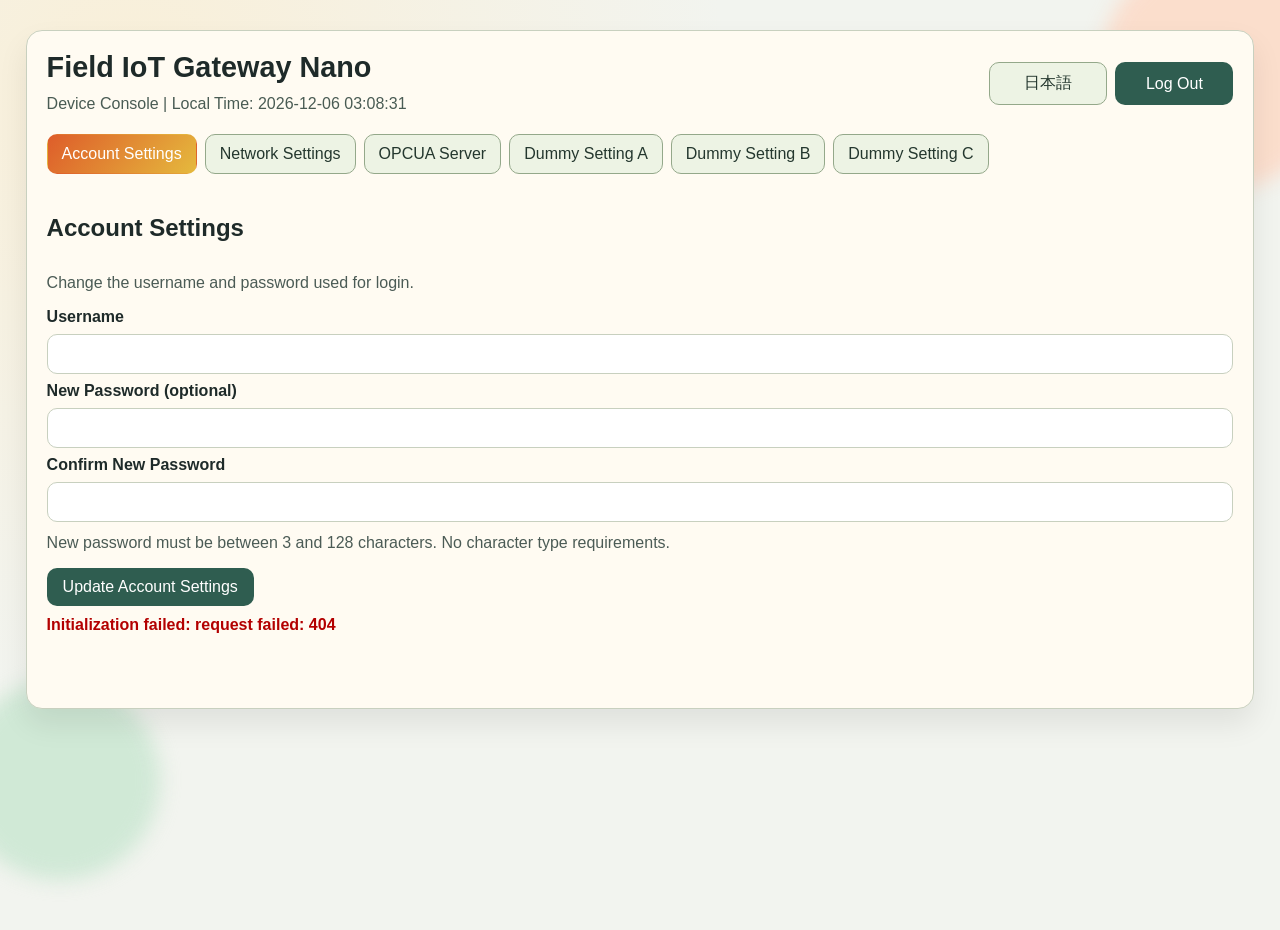
==== templates/index.html @ 02d7e4f4 "Add multi-interface basic settings spec and implementation" ====
<!doctype html>
<html lang="en">
  <head>
    <meta charset="utf-8" />
    <meta name="viewport" content="width=device-width, initial-scale=1" />
    <title>Field IoT Gateway Nano</title>
    <link rel="stylesheet" href="/static/style.css" />
    <script src="/static/i18n.js"></script>
  </head>
  <body>
    <div class="bg-shape bg-1"></div>
    <div class="bg-shape bg-2"></div>

    <main class="container">
      <header class="app-header">
        <div class="header-copy">
          <h1 data-i18n="app.name">Field IoT Gateway Nano</h1>
          <p>
            <span data-i18n="app.subtitle">Device Console</span>
            |
            <span data-i18n="app.local_time">Local Time</span>: <span id="local-time">-</span>
          </p>
        </div>
        <div class="header-actions">
          <button id="language-toggle-btn" type="button" class="action secondary">日本語</button>
          <button id="logout-btn" type="button" class="action" data-i18n="actions.logout">Log Out</button>
        </div>
      </header>

      <nav id="tab-list" class="tabs" role="tablist"></nav>

      <section id="panel-basic" class="panel active" role="tabpanel">
        <form id="basic-form">
          <label data-i18n="basic.hostname">Hostname</label>
          <input id="hostname" name="hostname" type="text" required />

          <label data-i18n="basic.interface">Interface</label>
          <select id="interface" name="interface"></select>

          <label data-i18n="basic.ip_assignment">IP Assignment</label>
          <select id="mode" name="mode">
            <option value="dhcp" data-i18n="basic.mode.dhcp">DHCP</option>
            <option value="static" data-i18n="basic.mode.static">Manual</option>
          </select>

          <div id="static-fields" class="windows-ipv4">
            <h2 class="section-title" data-i18n="basic.ipv4_settings">IPv4 Settings</h2>
            <p class="section-sub" data-i18n="basic.use_ip">Use the following IP address</p>

            <div class="win-row">
              <label data-i18n="basic.ip_address">IP Address</label>
              <div class="ipv4-segment" data-group="ipv4">
                <input id="ipv4_1" type="number" min="0" max="255" inputmode="numeric" />
                <span>.</span>
                <input id="ipv4_2" type="number" min="0" max="255" inputmode="numeric" />
                <span>.</span>
                <input id="ipv4_3" type="number" min="0" max="255" inputmode="numeric" />
                <span>.</span>
                <input id="ipv4_4" type="number" min="0" max="255" inputmode="numeric" />
              </div>
            </div>

            <div class="win-row">
              <label data-i18n="basic.subnet_mask">Subnet Mask</label>
              <div class="ipv4-segment" data-group="subnet_mask">
                <input id="subnet_mask_1" type="number" min="0" max="255" inputmode="numeric" />
                <span>.</span>
                <input id="subnet_mask_2" type="number" min="0" max="255" inputmode="numeric" />
                <span>.</span>
                <input id="subnet_mask_3" type="number" min="0" max="255" inputmode="numeric" />
                <span>.</span>
                <input id="subnet_mask_4" type="number" min="0" max="255" inputmode="numeric" />
              </div>
            </div>

            <div class="win-row">
              <label data-i18n="basic.default_gateway">Default Gateway</label>
              <div class="ipv4-segment" data-group="gateway4">
                <input id="gateway4_1" type="number" min="0" max="255" inputmode="numeric" />
                <span>.</span>
                <input id="gateway4_2" type="number" min="0" max="255" inputmode="numeric" />
                <span>.</span>
                <input id="gateway4_3" type="number" min="0" max="255" inputmode="numeric" />
                <span>.</span>
                <input id="gateway4_4" type="number" min="0" max="255" inputmode="numeric" />
              </div>
            </div>

            <p class="section-sub" data-i18n="basic.use_dns">Use the following DNS server addresses</p>

            <div class="win-row">
              <label data-i18n="basic.preferred_dns">Preferred DNS</label>
              <div class="ipv4-segment" data-group="dns1">
                <input id="dns1_1" type="number" min="0" max="255" inputmode="numeric" />
                <span>.</span>
                <input id="dns1_2" type="number" min="0" max="255" inputmode="numeric" />
                <span>.</span>
                <input id="dns1_3" type="number" min="0" max="255" inputmode="numeric" />
                <span>.</span>
                <input id="dns1_4" type="number" min="0" max="255" inputmode="numeric" />
              </div>
            </div>

            <div class="win-row">
              <label data-i18n="basic.alternate_dns">Alternate DNS</label>
              <div class="ipv4-segment" data-group="dns2">
                <input id="dns2_1" type="number" min="0" max="255" inputmode="numeric" />
                <span>.</span>
                <input id="dns2_2" type="number" min="0" max="255" inputmode="numeric" />
                <span>.</span>
                <input id="dns2_3" type="number" min="0" max="255" inputmode="numeric" />
                <span>.</span>
                <input id="dns2_4" type="number" min="0" max="255" inputmode="numeric" />
              </div>
            </div>
          </div>

          <label data-i18n="basic.sntp">SNTP Servers (space-separated)</label>
          <input id="sntp" name="sntp" type="text" placeholder="ntp.nict.jp time.google.com" />

          <div class="action-row">
            <button id="basic-save-btn" type="button" class="action" data-i18n="basic.save">Save</button>
          </div>

          <p id="message-basic" class="tab-message"></p>
        </form>
      </section>

      <section id="panel-opcua" class="panel" role="tabpanel">
        <div class="upload-card">
          <h2 data-i18n="opcua.heading">OPCUA Server</h2>

          <div class="opcua-status-grid">
            <div class="opcua-status-item">
              <span class="opcua-status-label" data-i18n="opcua.service_state">Service State</span>
              <strong id="opcua-service-state">-</strong>
            </div>
          </div>

          <div class="action-row">
            <button id="opcua-reload-btn" type="button" class="action" data-i18n="actions.reload_status">Reload Status</button>
            <button id="opcua-start-btn" type="button" class="action" data-i18n="actions.start_server">Start Server</button>
            <button id="opcua-stop-btn" type="button" class="action danger" data-i18n="actions.stop_server">Stop Server</button>
          </div>
        </div>

        <div class="upload-card">
          <form id="opcua-config-form">
            <label data-i18n="opcua.product_name">Product Name</label>
            <input id="opcua-product-name" type="text" maxlength="64" required />
            <p class="custom-help" data-i18n="opcua.product_name_help">Maximum 64 characters, ASCII only (full-width characters are not allowed).</p>

            <label data-i18n="opcua.software_version">Software Version</label>
            <input id="opcua-software-version" type="text" maxlength="64" required />

            <label data-i18n="opcua.port">OPCUA Server Port</label>
            <input id="opcua-port-number" type="number" min="1024" max="65535" inputmode="numeric" required />
            <p class="custom-help" data-i18n="opcua.port_help">Valid range: 1024 to 65535</p>

            <label data-i18n="opcua.max_sessions">Max Sessions</label>
            <input id="opcua-max-sessions" type="number" min="1" max="16" inputmode="numeric" required />
            <p class="custom-help" data-i18n="opcua.max_sessions_help">Valid range: 1 to 16</p>

            <label class="checkbox-row">
              <input id="opcua-allow-anonymous" type="checkbox" />
              <span data-i18n="opcua.anonymous">Anonymous Connection</span>
            </label>

            <h3 data-i18n="opcua.user_auth">User Authentication</h3>
            <p class="custom-help" data-i18n="opcua.user_auth_help">Define 1 to 5 username/password entries.</p>
            <div id="opcua-user-list" class="opcua-user-list"></div>

            <div class="action-row">
              <button id="opcua-user-add-btn" type="button" class="action" data-i18n="actions.add_user">Add User</button>
              <button id="opcua-config-save-btn" type="button" class="action" data-i18n="actions.save_opcua_settings">Save OPCUA Settings</button>
            </div>
          </form>
        </div>

        <div class="upload-card">
          <form id="opcua-format-form" enctype="multipart/form-data">
            <label data-i18n="opcua.address_space_label">Upload Address Space Definition File</label>
            <input id="opcua_format_file" name="file" type="file" accept=".csv" required />
            <p class="custom-help" data-i18n="opcua.address_space_help">Upload a new format.csv to replace the current file used by OPCUA Server.</p>
            <div class="action-row">
              <button id="opcua-format-upload-btn" type="button" class="action" data-i18n="actions.upload">Upload</button>
              <button id="opcua-format-download-btn" type="button" class="action" disabled data-i18n="actions.download_current">Download Current</button>
            </div>
          </form>

          <p id="opcua-format-status" class="custom-help" data-i18n="opcua.address_space_missing">format.csv not found</p>
        </div>

        <div class="upload-card">
          <form id="opcua-cert-form" enctype="multipart/form-data">
            <label data-i18n="opcua.client_allowlist">Upload Client Allowlist (Client Certificates)</label>
            <input id="opcua_cert_file" name="file" type="file" accept=".der" required />
            <p class="custom-help" data-i18n="opcua.client_allowlist_help">Only .der files can be uploaded. Up to 5 files can be stored.</p>
            <div class="action-row">
              <button id="opcua-cert-upload-btn" type="button" class="action" data-i18n="actions.upload_certificate">Upload Certificate</button>
              <button id="opcua-cert-reload-btn" type="button" class="action" data-i18n="actions.reload_list">Reload List</button>
            </div>
          </form>

          <h3 data-i18n="opcua.installed_client_certs">Installed Client Certificates</h3>
          <ul id="opcua-cert-list"></ul>
        </div>

        <p id="message-opcua" class="tab-message"></p>
      </section>

      <section id="panel-auth-username" class="panel" role="tabpanel">
        <form id="auth-username-form">
          <h2 data-i18n="auth.heading">Account Settings</h2>
          <p class="custom-help" data-i18n="auth.help">Change the username and password used for login.</p>

          <label data-i18n="auth.username">Username</label>
          <input id="auth_username" type="text" required />

          <label data-i18n="auth.new_password">New Password (optional)</label>
          <input id="auth_account_new_password" type="password" maxlength="128" />

          <label data-i18n="auth.confirm_password">Confirm New Password</label>
          <input id="auth_account_new_password_confirm" type="password" maxlength="128" />

          <p class="custom-help" data-i18n="auth.password_help">New password must be between 3 and 128 characters. No character type requirements.</p>

          <button id="auth-username-save-btn" type="button" class="action" data-i18n="actions.update_account">Update Account Settings</button>

          <p id="message-auth-username" class="tab-message"></p>
        </form>
      </section>

      <div id="custom-panels"></div>

      <p id="message" class="message"></p>
    </main>

    <div id="reconnect-overlay" class="reconnect-overlay hidden">
      <div class="reconnect-card">
        <h2 data-i18n="reconnect.heading">Network settings applied</h2>
        <p data-i18n="reconnect.message.line1">Your connection may be temporarily interrupted due to IP configuration changes.</p>
        <p data-i18n="reconnect.message.line2">After reconnecting, reopen the settings page before continuing.</p>
        <button id="reconnect-ack" type="button" class="action" data-i18n="actions.understood">Understood</button>
      </div>
    </div>

    <script src="/static/app.js"></script>
  </body>
</html>
---- static/style.css ----
:root {
  --bg: #f2f4ef;
  --card: #fffaf0;
  --ink: #1e2a29;
  --accent: #de5d2a;
  --accent-2: #e5b93d;
  --line: #c8d0bf;
}

* {
  box-sizing: border-box;
}

body {
  margin: 0;
  font-family: "Noto Sans JP", "Hiragino Sans", sans-serif;
  color: var(--ink);
  background: radial-gradient(circle at 10% 10%, #f9efd8, var(--bg) 42%),
    radial-gradient(circle at 100% 100%, #d8e8da, transparent 35%),
    var(--bg);
  min-height: 100vh;
}

body.logout-page {
  display: grid;
  place-items: center;
}

.upload-card {
  margin-bottom: 18px;
  padding: 14px;
  border: 1px solid var(--line);
  border-radius: 12px;
  background: #fafcf7;
}

#address-space-file-status {
  margin-bottom: 0;
}

.bg-shape {
  position: fixed;
  border-radius: 999px;
  filter: blur(10px);
  z-index: 0;
  opacity: 0.7;
}

.bg-1 {
  width: 240px;
  height: 240px;
  background: #ffd4be;
  top: -50px;
  right: -60px;
}

.bg-2 {
  width: 200px;
  height: 200px;
  background: #c2e4cc;
  bottom: 20px;
  left: -40px;
}

.container {
  width: min(1280px, 96vw);
  margin: 30px auto;
  padding: 20px;
  background: color-mix(in srgb, var(--card) 90%, white 10%);
  border: 1px solid var(--line);
  border-radius: 16px;
  position: relative;
  z-index: 1;
  box-shadow: 0 15px 30px rgb(0 0 0 / 8%);
  animation: reveal 450ms ease;
}

.logout-shell {
  width: min(560px, 92vw);
  position: relative;
  z-index: 1;
  animation: reveal 450ms ease;
}

.logout-card {
  display: grid;
  gap: 12px;
  padding: 26px;
  border: 1px solid var(--line);
  border-radius: 16px;
  background: color-mix(in srgb, var(--card) 93%, white 7%);
  box-shadow: 0 15px 30px rgb(0 0 0 / 8%);
  text-align: center;
}

.logout-eyebrow {
  margin: 0;
  font-size: 0.82rem;
  letter-spacing: 0.08em;
  text-transform: uppercase;
  color: #596960;
  font-weight: 700;
}

.logout-card h1 {
  margin: 2px 0 0;
  font-size: clamp(1.35rem, 3.2vw, 1.9rem);
}

.logout-message {
  margin: 0;
  color: #4b5b55;
  line-height: 1.6;
}

.logout-login-btn {
  justify-self: center;
  min-width: 138px;
  font-weight: 700;
}

.app-header h1 {
  margin: 0;
  font-size: clamp(1.2rem, 2.5vw, 1.8rem);
}

.app-header p {
  margin: 8px 0 0;
  color: #495b53;
  line-height: 1.5;
}

.app-header {
  display: grid;
  grid-template-columns: 1fr auto;
  gap: 12px 16px;
  align-items: start;
}

.header-copy {
  min-width: 0;
}

.header-actions {
  display: flex;
  flex-wrap: wrap;
  gap: 8px;
  justify-self: end;
  align-self: center;
}

#logout-btn,
#language-toggle-btn {
  min-width: 118px;
}

.action.secondary {
  background: #edf3e4;
  color: #24372e;
  border: 1px solid #94a88a;
}

.tabs {
  margin-top: 18px;
  display: flex;
  gap: 8px;
  flex-wrap: nowrap;
  overflow-x: auto;
  padding-bottom: 4px;
}

.tab {
  border: 1px solid #94a88a;
  background: #edf3e4;
  color: #24372e;
  font-weight: 700;
  padding: 10px 14px;
  border-radius: 10px;
  cursor: pointer;
  flex: 0 0 auto;
  white-space: nowrap;
}

.tab.active {
  background: linear-gradient(130deg, var(--accent), var(--accent-2));
  color: #fff;
  border-color: transparent;
}

.tab:hover {
  filter: brightness(0.98);
}

.panel {
  display: none;
  margin-top: 16px;
  animation: reveal 320ms ease;
}

.panel.active {
  display: block;
}

form {
  display: grid;
  gap: 8px;
  margin-bottom: 18px;
}

label {
  font-weight: 600;
}

input,
select,
.action,
.tab {
  font: inherit;
}

input,
select {
  padding: 10px;
  border: 1px solid var(--line);
  border-radius: 10px;
  background: #fff;
}

.action {
  width: fit-content;
  padding: 10px 16px;
  border-radius: 10px;
  border: 0;
  background: #2f5d50;
  color: #fff;
  cursor: pointer;
}

.action:hover {
  opacity: 0.9;
}

.action:disabled {
  opacity: 0.45;
  cursor: not-allowed;
}

.action.danger {
  background: #a23d2b;
}

.action-row {
  display: flex;
  gap: 8px;
  flex-wrap: wrap;
}

.custom-help {
  margin: 4px 0 8px;
  color: #4b5b55;
}

.checkbox-row {
  display: inline-flex;
  align-items: center;
  gap: 8px;
  font-weight: 600;
}

.checkbox-row input[type="checkbox"] {
  width: 18px;
  height: 18px;
}

.opcua-status-grid {
  display: grid;
  grid-template-columns: repeat(2, minmax(220px, 1fr));
  gap: 10px;
  margin: 10px 0 14px;
}

.opcua-status-item {
  display: grid;
  gap: 4px;
  padding: 12px;
  border: 1px solid var(--line);
  border-radius: 10px;
  background: #fffdf7;
}

.opcua-status-label {
  font-size: 0.84rem;
  text-transform: uppercase;
  letter-spacing: 0.06em;
  color: #5b6a62;
}

.custom-json {
  min-height: 170px;
  padding: 10px;
  border: 1px solid var(--line);
  border-radius: 10px;
  font-family: "Noto Sans Mono", monospace;
  resize: vertical;
}

#auth-form {
  border: 1px solid var(--line);
  border-radius: 12px;
  padding: 12px;
  background: #fafcf7;
}

.reconnect-overlay {
  position: fixed;
  inset: 0;
  background: rgb(17 22 20 / 58%);
  display: grid;
  place-items: center;
  z-index: 20;
}

.reconnect-overlay.hidden {
  display: none;
}

.reconnect-card {
  width: min(520px, 92vw);
  background: #fffdf6;
  border: 1px solid #d6ddcc;
  border-radius: 14px;
  padding: 18px;
  box-shadow: 0 18px 34px rgb(0 0 0 / 18%);
  display: grid;
  gap: 8px;
}

.reconnect-card h2 {
  margin: 0;
}

.reconnect-card p {
  margin: 0;
  color: #55655c;
}

body.ui-locked .container {
  filter: grayscale(0.15);
}

.windows-ipv4 {
  border: 1px solid #b9c8ae;
  border-radius: 12px;
  background: #f6f8f2;
  padding: 12px;
  margin: 8px 0;
}

.section-title {
  margin: 0;
  font-size: 1rem;
}

.section-sub {
  margin: 4px 0 2px;
  color: #5a675d;
  font-size: 0.93rem;
}

.win-row {
  display: grid;
  grid-template-columns: 210px 1fr;
  gap: 10px;
  align-items: center;
  margin-bottom: 8px;
}

.win-row label {
  font-weight: 600;
}

.ipv4-segment {
  display: flex;
  align-items: center;
  gap: 6px;
  flex-wrap: wrap;
}

.ipv4-segment input {
  width: 74px;
  text-align: center;
  padding: 8px 6px;
}

.ipv4-segment span {
  color: #45574e;
  font-weight: 700;
}

#file-list {
  padding-left: 0;
  list-style: none;
  display: grid;
  gap: 8px;
}

.file-item {
  display: flex;
  align-items: center;
  justify-content: space-between;
  gap: 12px;
  padding: 10px 12px;
  border: 1px solid var(--line);
  border-radius: 10px;
  background: #fffdf7;
}

.file-meta {
  color: #46564f;
  word-break: break-word;
}

.file-item .action {
  flex-shrink: 0;
}

.message {
  min-height: 1.2em;
  color: #93450f;
  font-weight: 600;
}

.tab-message {
  min-height: 1.2em;
  margin: 2px 0 0;
  font-weight: 600;
}

@keyframes reveal {
  from {
    opacity: 0;
    transform: translateY(8px);
  }
  to {
    opacity: 1;
    transform: translateY(0);
  }
}

@media (max-width: 640px) {
  .container {
    margin: 14px auto;
    padding: 14px;
  }

  .logout-shell {
    width: min(560px, 94vw);
  }

  .logout-card {
    padding: 18px 16px;
    border-radius: 14px;
  }

  .tabs {
    flex-wrap: wrap;
    overflow-x: visible;
    padding-bottom: 0;
  }

  .app-header {
    grid-template-columns: 1fr;
  }

  .header-actions {
    justify-self: start;
  }

  .win-row {
    grid-template-columns: 1fr;
  }

  .opcua-status-grid {
    grid-template-columns: 1fr;
  }

  .file-item {
    flex-direction: column;
    align-items: stretch;
  }
}
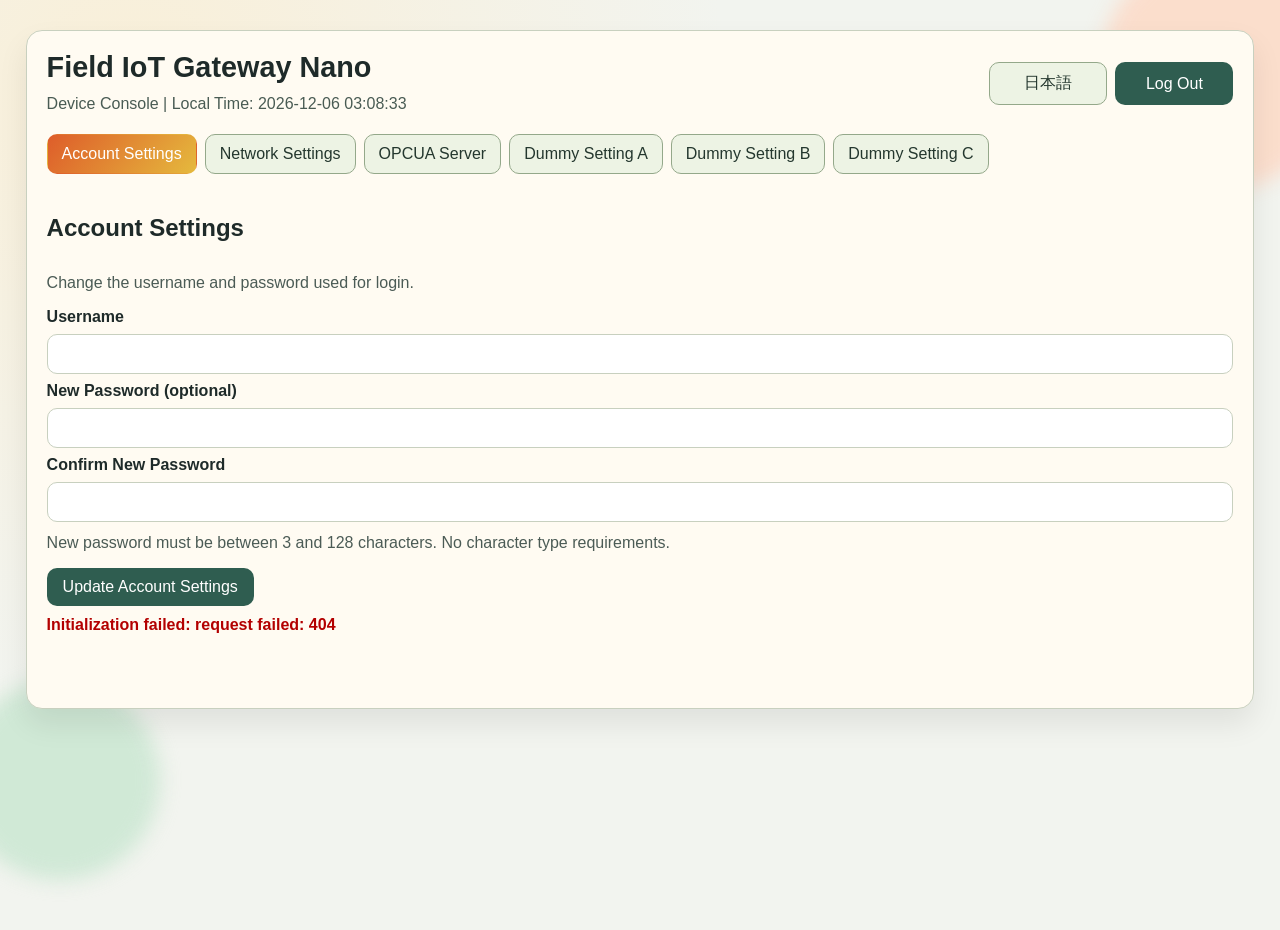
==== commit a099860c: "Add address space grid editor with NameSpace management - Add OPCUA format grid editor UI (grid tabl" ====
--- a/templates/index.html
+++ b/templates/index.html
@@ -178,6 +178,21 @@
         </div>
 
         <div class="upload-card">
+          <form id="opcua-cert-form" enctype="multipart/form-data">
+            <label data-i18n="opcua.client_allowlist">Upload Client Allowlist (Client Certificates)</label>
+            <input id="opcua_cert_file" name="file" type="file" accept=".der" required />
+            <p class="custom-help" data-i18n="opcua.client_allowlist_help">Only .der files can be uploaded. Up to 5 files can be stored.</p>
+            <div class="action-row">
+              <button id="opcua-cert-upload-btn" type="button" class="action" data-i18n="actions.upload_certificate">Upload Certificate</button>
+              <button id="opcua-cert-reload-btn" type="button" class="action" data-i18n="actions.reload_list">Reload List</button>
+            </div>
+          </form>
+
+          <h3 data-i18n="opcua.installed_client_certs">Installed Client Certificates</h3>
+          <ul id="opcua-cert-list"></ul>
+        </div>
+
+        <div class="upload-card">
           <form id="opcua-format-form" enctype="multipart/form-data">
             <label data-i18n="opcua.address_space_label">Upload Address Space Definition File</label>
             <input id="opcua_format_file" name="file" type="file" accept=".csv" required />
@@ -185,25 +200,53 @@
             <div class="action-row">
               <button id="opcua-format-upload-btn" type="button" class="action" data-i18n="actions.upload">Upload</button>
               <button id="opcua-format-download-btn" type="button" class="action" disabled data-i18n="actions.download_current">Download Current</button>
+              <button id="opcua-grid-toggle-btn" type="button" class="action" style="display:none" data-i18n="opcua.grid.edit_open">Edit Address Space</button>
             </div>
           </form>
 
           <p id="opcua-format-status" class="custom-help" data-i18n="opcua.address_space_missing">format.csv not found</p>
         </div>
 
-        <div class="upload-card">
-          <form id="opcua-cert-form" enctype="multipart/form-data">
-            <label data-i18n="opcua.client_allowlist">Upload Client Allowlist (Client Certificates)</label>
-            <input id="opcua_cert_file" name="file" type="file" accept=".der" required />
-            <p class="custom-help" data-i18n="opcua.client_allowlist_help">Only .der files can be uploaded. Up to 5 files can be stored.</p>
-            <div class="action-row">
-              <button id="opcua-cert-upload-btn" type="button" class="action" data-i18n="actions.upload_certificate">Upload Certificate</button>
-              <button id="opcua-cert-reload-btn" type="button" class="action" data-i18n="actions.reload_list">Reload List</button>
-            </div>
-          </form>
-
-          <h3 data-i18n="opcua.installed_client_certs">Installed Client Certificates</h3>
-          <ul id="opcua-cert-list"></ul>
+        <div class="upload-card grid-editor-panel" id="opcua-grid-card" style="display:none">
+          <h3 data-i18n="opcua.grid.heading">Address Space Grid Editor</h3>
+          <p class="custom-help" data-i18n="opcua.grid.help">Edit the address space definition directly. Save writes back to format.csv.</p>
+            <div class="ns-editor-section">
+              <h4 data-i18n="opcua.grid.ns_heading">NameSpace Definition</h4>
+              <p class="custom-help" data-i18n="opcua.grid.ns_help">Define NameSpace labels (max 5). Stored in format.csv row 1.</p>
+              <div id="opcua-ns-editor-rows"></div>
+              <div class="action-row">
+                <button id="opcua-ns-add-btn" type="button" class="action" data-i18n="opcua.grid.ns_add">Add NameSpace</button>
+              </div>
+            </div>
+            <div class="action-row grid-toolbar">
+              <button id="opcua-grid-add-btn" type="button" class="action" data-i18n="opcua.grid.add_row">Add Row</button>
+            <button id="opcua-grid-assign-btn" type="button" class="action" data-i18n="opcua.grid.assign_node_ids">Assign NodeIds</button>
+            <button id="opcua-grid-save-btn" type="button" class="action" data-i18n="opcua.grid.save">Save Grid</button>
+            <button id="opcua-grid-reload-btn" type="button" class="action" data-i18n="opcua.grid.reload">Reload</button>
+          </div>
+          <div class="format-grid-wrap">
+            <table id="opcua-format-grid" class="format-grid">
+              <thead>
+                <tr>
+                  <th data-i18n="opcua.grid.col.node_class">NodeClass</th>
+                  <th data-i18n="opcua.grid.col.browse_path">BrowsePath</th>
+                  <th data-i18n="opcua.grid.col.browse_name">BrowseName</th>
+                  <th data-i18n="opcua.grid.col.namespace">NameSpace</th>
+                  <th data-i18n="opcua.grid.col.node_id">NodeId</th>
+                  <th data-i18n="opcua.grid.col.data_type">DataType</th>
+                  <th data-i18n="opcua.grid.col.access">Access</th>
+                  <th data-i18n="opcua.grid.col.historizing">Hist.</th>
+                  <th data-i18n="opcua.grid.col.event_notifier">Event</th>
+                  <th data-i18n="opcua.grid.col.param1_target">Event Target</th>
+                  <th data-i18n="opcua.grid.col.cyclic">Cyclic</th>
+                  <th></th>
+                </tr>
+              </thead>
+              <tbody id="opcua-grid-body"></tbody>
+            </table>
+          </div>
+          <p id="opcua-grid-validation-status" class="grid-validation-status"></p>
+          <p id="opcua-grid-row-count" class="custom-help"></p>
         </div>
 
         <p id="message-opcua" class="tab-message"></p>
--- a/static/style.css
+++ b/static/style.css
@@ -32,6 +32,12 @@
   border: 1px solid var(--line);
   border-radius: 12px;
   background: #fafcf7;
+}
+
+/* Grid editor panel: slightly highlighted border to distinguish from file upload card */
+.upload-card.grid-editor-panel {
+  border-color: #a8c5a0;
+  background: #f4f8f0;
 }
 
 #address-space-file-status {
@@ -489,3 +495,299 @@
     align-items: stretch;
   }
 }
+
+/* ------------------------------------------------------------------ */
+/* Format Grid Editor                                                   */
+/* ------------------------------------------------------------------ */
+
+.format-grid-wrap {
+  overflow: auto;
+  max-height: 480px;
+  border: 1px solid var(--line);
+  border-radius: 8px;
+  margin: 10px 0;
+}
+
+.format-grid {
+  border-collapse: collapse;
+  width: max-content;
+  min-width: 100%;
+  font-size: 0.85rem;
+}
+
+.format-grid thead tr {
+  position: sticky;
+  top: 0;
+  z-index: 2;
+  background: #eef2e8;
+}
+
+.format-grid th,
+.format-grid td {
+  padding: 5px 7px;
+  border: 1px solid var(--line);
+  vertical-align: middle;
+  white-space: nowrap;
+}
+
+.format-grid th {
+  font-weight: 600;
+  color: var(--ink);
+  text-align: left;
+}
+
+.format-grid tbody tr:nth-child(even) {
+  background: #f6f8f3;
+}
+
+.format-grid tbody tr:hover {
+  background: #edf5e8;
+}
+
+/* ---- Sticky columns: NodeClass / BrowsePath / BrowseName ---- */
+/* Column widths are fixed so left offsets stay consistent       */
+.format-grid th:nth-child(1),
+.format-grid td:nth-child(1) {
+  position: sticky;
+  left: 0;
+  width: 100px;
+  min-width: 100px;
+  max-width: 100px;
+}
+
+.format-grid th:nth-child(2),
+.format-grid td:nth-child(2) {
+  position: sticky;
+  left: 100px;
+  width: 170px;
+  min-width: 170px;
+  max-width: 170px;
+}
+
+.format-grid th:nth-child(3),
+.format-grid td:nth-child(3) {
+  position: sticky;
+  left: 270px;
+  width: 150px;
+  min-width: 150px;
+  max-width: 150px;
+  /* visual right-edge separator */
+  box-shadow: 2px 0 5px -1px rgba(0, 0, 0, 0.18);
+}
+
+/* Header corner cells sit above both row-sticky and col-sticky */
+.format-grid thead th:nth-child(1),
+.format-grid thead th:nth-child(2),
+.format-grid thead th:nth-child(3) {
+  z-index: 3;
+  background: #eef2e8;
+}
+
+/* Body sticky cells need an opaque background to mask scrolled content */
+.format-grid tbody td:nth-child(1),
+.format-grid tbody td:nth-child(2),
+.format-grid tbody td:nth-child(3) {
+  z-index: 1;
+  background: #fff;
+}
+
+.format-grid tbody tr:nth-child(even) td:nth-child(1),
+.format-grid tbody tr:nth-child(even) td:nth-child(2),
+.format-grid tbody tr:nth-child(even) td:nth-child(3) {
+  background: #f6f8f3;
+}
+
+.format-grid tbody tr:hover td:nth-child(1),
+.format-grid tbody tr:hover td:nth-child(2),
+.format-grid tbody tr:hover td:nth-child(3) {
+  background: #edf5e8;
+}
+
+.format-grid tbody tr.grid-row-error td:nth-child(1),
+.format-grid tbody tr.grid-row-error td:nth-child(2),
+.format-grid tbody tr.grid-row-error td:nth-child(3) {
+  background: #fff2f0;
+}
+
+.format-grid input[type="text"],
+.format-grid select {
+  border: 1px solid var(--line);
+  border-radius: 5px;
+  padding: 3px 5px;
+  font-size: 0.82rem;
+  background: #fff;
+  color: var(--ink);
+  width: 100%;
+  box-sizing: border-box;
+}
+
+.format-grid input[type="text"] {
+  min-width: 110px;
+}
+
+.format-grid .grid-browse-path,
+.format-grid .grid-browse-name {
+  min-width: unset;
+  width: 100%;
+}
+
+.format-grid .grid-node-id {
+  min-width: 100px;
+}
+
+.format-grid .grid-data-type {
+  min-width: 120px;
+}
+
+
+.format-grid .grid-nodeid-cell {
+  display: flex;
+  gap: 4px;
+  align-items: center;
+  min-width: 200px;
+}
+
+.format-grid .grid-nodeid-cell .grid-ns-index {
+  min-width: 90px;
+  flex: 0 0 auto;
+}
+
+.format-grid .grid-nodeid-cell .grid-node-id-num {
+  min-width: 80px;
+  flex: 1 1 auto;
+}
+
+/* Standalone namespace select (separate column) */
+.format-grid td .grid-ns-index {
+  min-width: 110px;
+  max-width: 180px;
+  width: 100%;
+  box-sizing: border-box;
+}
+
+/* Standalone NodeId number input (separate column) */
+.format-grid td .grid-node-id-num {
+  min-width: 80px;
+  max-width: 120px;
+  width: 100%;
+  box-sizing: border-box;
+}
+
+/* Cyclic interval input (Variable only) */
+.format-grid input[type="number"].grid-cyclic {
+  min-width: 70px;
+  max-width: 100px;
+  width: 100%;
+  box-sizing: border-box;
+  text-align: right;
+}
+
+.format-grid .grid-action-cell {
+  white-space: nowrap;
+}
+
+.format-grid .grid-ins-btn {
+  padding: 3px 8px;
+  font-size: 0.78rem;
+  margin-right: 4px;
+}
+
+/* NameSpace editor */
+.ns-editor-section {
+  margin-bottom: 12px;
+  padding: 10px 12px;
+  background: #f4f7f0;
+  border: 1px solid var(--line);
+  border-radius: 8px;
+}
+
+.ns-editor-section h4 {
+  margin: 0 0 4px;
+  font-size: 0.9rem;
+  color: var(--ink);
+}
+
+.ns-editor-row {
+  display: flex;
+  align-items: center;
+  gap: 6px;
+  margin-bottom: 6px;
+}
+
+.ns-index-badge {
+  font-size: 0.82rem;
+  font-weight: 600;
+  color: #fff;
+  background: var(--accent);
+  border-radius: 4px;
+  padding: 2px 7px;
+  min-width: 42px;
+  text-align: center;
+  flex: 0 0 auto;
+}
+
+.ns-label-input {
+  flex: 1 1 auto;
+  border: 1px solid var(--line);
+  border-radius: 5px;
+  padding: 4px 7px;
+  font-size: 0.85rem;
+  min-width: 120px;
+}
+
+.ns-ins-btn,
+.ns-del-btn {
+  flex: 0 0 auto;
+  padding: 3px 8px;
+  font-size: 0.78rem;
+}
+.format-grid input[type="checkbox"] {
+  width: 16px;
+  height: 16px;
+  cursor: pointer;
+}
+
+.format-grid input:disabled,
+.format-grid select:disabled {
+  background: #e8ede3;
+  color: #999;
+  cursor: not-allowed;
+}
+
+.format-grid .grid-del-btn {
+  padding: 3px 8px;
+  font-size: 0.78rem;
+}
+
+tr.grid-row-error {
+  background: #fff2f0 !important;
+}
+
+tr.grid-row-error td {
+  border-color: #f5a09a;
+}
+
+.grid-cell-error {
+  outline: 2px solid #e53935;
+  border-radius: 4px;
+}
+
+.grid-validation-status {
+  min-height: 1.2em;
+  margin: 6px 0 0;
+  font-weight: 600;
+}
+
+.grid-validation-status.is-error {
+  color: #b30000;
+}
+
+.grid-validation-status.is-ok {
+  color: #2f5d50;
+}
+
+.grid-toolbar {
+  flex-wrap: wrap;
+  gap: 8px;
+  margin-bottom: 6px;
+}
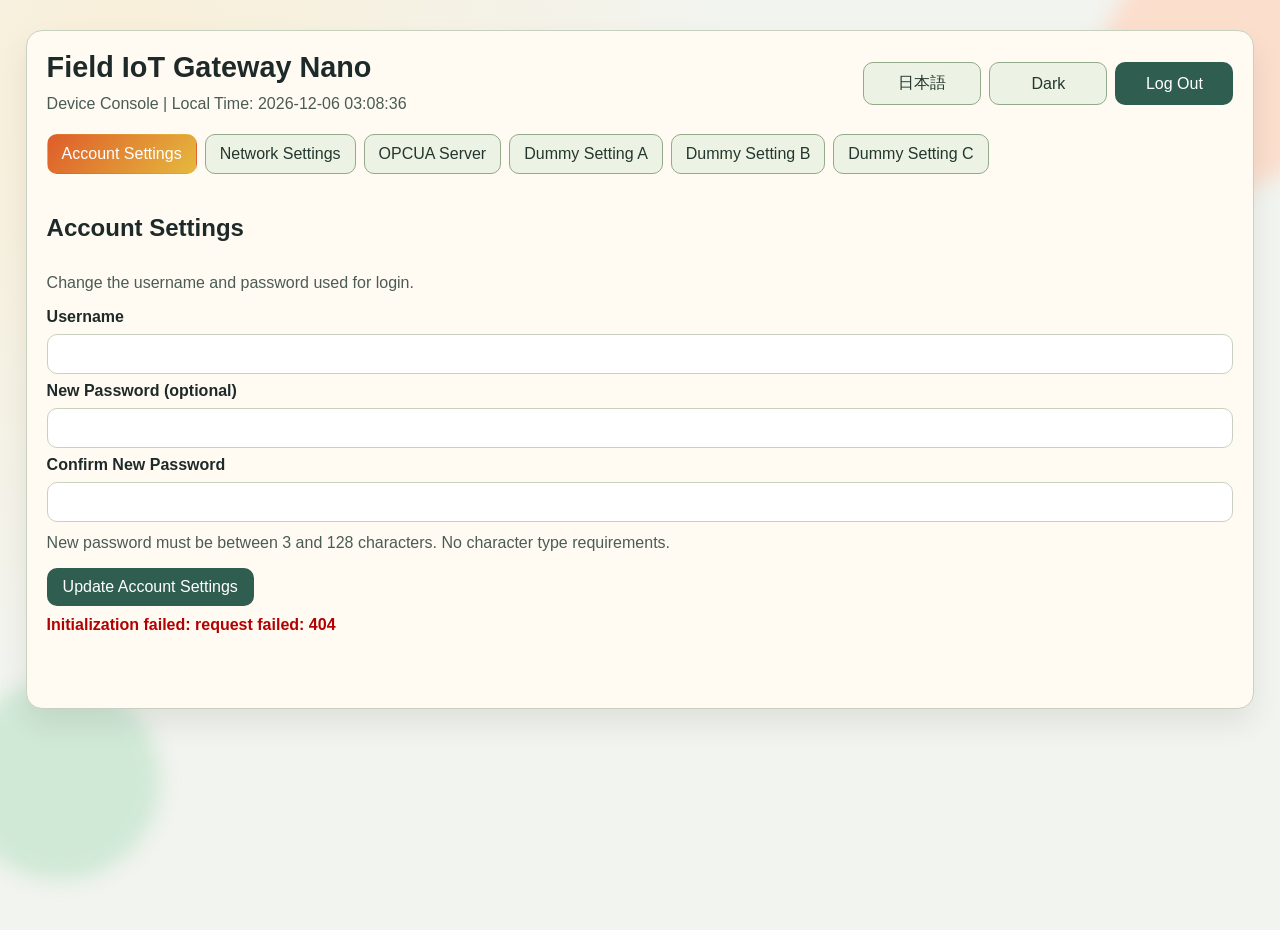
==== commit 6a3cfbce: "feat: Dark mode and BrowseName sync Backend: Add _format_locale_text helper to sync BrowseName->Disp" ====
--- a/templates/index.html
+++ b/templates/index.html
@@ -23,6 +23,7 @@
         </div>
         <div class="header-actions">
           <button id="language-toggle-btn" type="button" class="action secondary">日本語</button>
+          <button id="theme-toggle-btn" type="button" class="action secondary">Dark</button>
           <button id="logout-btn" type="button" class="action" data-i18n="actions.logout">Log Out</button>
         </div>
       </header>
--- a/static/style.css
+++ b/static/style.css
@@ -21,6 +21,51 @@
   min-height: 100vh;
 }
 
+body.theme-dark {
+  --bg: #10161b;
+  --card: #1a232b;
+  --ink: #e6edf3;
+  --accent: #f08a4b;
+  --accent-2: #d9b65b;
+  --line: #3a4a56;
+  background: radial-gradient(circle at 10% 10%, #273342, var(--bg) 42%),
+    radial-gradient(circle at 100% 100%, #1e2d3a, transparent 35%),
+    var(--bg);
+}
+
+body.theme-dark .container {
+  background: color-mix(in srgb, var(--card) 93%, black 7%);
+  box-shadow: 0 15px 30px rgb(0 0 0 / 30%);
+}
+
+body.theme-dark .upload-card {
+  background: #1d2730;
+}
+
+body.theme-dark .upload-card.grid-editor-panel {
+  background: #1c2830;
+  border-color: #4a6b62;
+}
+
+body.theme-dark .logout-card {
+  background: color-mix(in srgb, var(--card) 95%, black 5%);
+  box-shadow: 0 15px 30px rgb(0 0 0 / 28%);
+}
+
+body.theme-dark .logout-eyebrow,
+body.theme-dark .app-header p,
+body.theme-dark .logout-message {
+  color: #b8c7cf;
+}
+
+body.theme-dark .bg-1 {
+  background: #4d3429;
+}
+
+body.theme-dark .bg-2 {
+  background: #294040;
+}
+
 body.logout-page {
   display: grid;
   place-items: center;
@@ -156,7 +201,8 @@
 }
 
 #logout-btn,
-#language-toggle-btn {
+#language-toggle-btn,
+#theme-toggle-btn {
   min-width: 118px;
 }
 
@@ -197,6 +243,150 @@
   filter: brightness(0.98);
 }
 
+body.theme-dark input,
+body.theme-dark select,
+body.theme-dark textarea {
+  background: #2a3a46;
+  color: #e6edf3;
+  border-color: #5a7080;
+}
+
+body.theme-dark input::placeholder,
+body.theme-dark textarea::placeholder {
+  color: #8aa0ae;
+}
+
+body.theme-dark .tab,
+body.theme-dark .action.secondary {
+  background: #22303a;
+  color: #dce8ee;
+  border-color: #4f6572;
+}
+
+body.theme-dark .action {
+  background: #2f6f65;
+}
+
+body.theme-dark .action.danger {
+  background: #a45043;
+}
+
+body.theme-dark .windows-ipv4 {
+  background: #1e2c38;
+  border-color: #4a6070;
+}
+
+body.theme-dark .section-sub {
+  color: #90aab8;
+}
+
+body.theme-dark .ipv4-segment span {
+  color: #8fbfcf;
+}
+
+body.theme-dark .file-item {
+  background: #1e2c38;
+}
+
+body.theme-dark .custom-json {
+  background: #1a2730;
+  color: #dce8ee;
+}
+
+body.theme-dark .custom-help {
+  color: #8aa0ae;
+}
+
+/* --- format-grid table dark overrides --- */
+body.theme-dark .format-grid-wrap {
+  border-color: #3a5060;
+}
+
+body.theme-dark .format-grid thead tr,
+body.theme-dark .format-grid thead th:nth-child(1),
+body.theme-dark .format-grid thead th:nth-child(2),
+body.theme-dark .format-grid thead th:nth-child(3) {
+  background: #1a2e3c !important;
+  color: #b8d4e0;
+}
+
+body.theme-dark .format-grid tbody td:nth-child(1),
+body.theme-dark .format-grid tbody td:nth-child(2),
+body.theme-dark .format-grid tbody td:nth-child(3) {
+  background: #1c2e3c !important;
+}
+
+body.theme-dark .format-grid tbody tr:nth-child(even) {
+  background: #1e2f3e;
+}
+
+body.theme-dark .format-grid tbody tr:nth-child(even) td:nth-child(1),
+body.theme-dark .format-grid tbody tr:nth-child(even) td:nth-child(2),
+body.theme-dark .format-grid tbody tr:nth-child(even) td:nth-child(3) {
+  background: #1e2f3e !important;
+}
+
+body.theme-dark .format-grid tbody tr:hover {
+  background: #243846;
+}
+
+body.theme-dark .format-grid tbody tr:hover td:nth-child(1),
+body.theme-dark .format-grid tbody tr:hover td:nth-child(2),
+body.theme-dark .format-grid tbody tr:hover td:nth-child(3) {
+  background: #243846 !important;
+}
+
+body.theme-dark .format-grid tbody tr.grid-row-error td:nth-child(1),
+body.theme-dark .format-grid tbody tr.grid-row-error td:nth-child(2),
+body.theme-dark .format-grid tbody tr.grid-row-error td:nth-child(3) {
+  background: #3d1a1a !important;
+}
+
+body.theme-dark .format-grid th,
+body.theme-dark .format-grid td {
+  border-color: #3a5060;
+}
+
+/* --- format-grid input/select overrides (explicit #fff must be beaten) --- */
+body.theme-dark .format-grid input[type="text"],
+body.theme-dark .format-grid select {
+  background: #2a3a46 !important;
+  color: #e6edf3 !important;
+  border-color: #5a7080 !important;
+}
+
+body.theme-dark .format-grid input[type="text"]::placeholder {
+  color: #8aa0ae !important;
+}
+
+body.theme-dark .format-grid input:disabled,
+body.theme-dark .format-grid select:disabled {
+  background: #1a2730 !important;
+  color: #5a7a8a !important;
+}
+
+/* --- OPCUA status cards --- */
+body.theme-dark .opcua-status-item {
+  background: #1e2c38;
+  border-color: #3a5060;
+}
+
+body.theme-dark .opcua-status-label {
+  color: #8fbfcf;
+}
+
+/* --- Namespace editor section --- */
+body.theme-dark .ns-editor-section {
+  background: #1e2c38;
+  border-color: #3a5060;
+}
+
+body.theme-dark .ns-label-input {
+  background: #2a3a46;
+  color: #e6edf3;
+  border-color: #5a7080;
+}
+
 .panel {
   display: none;
   margin-top: 16px;
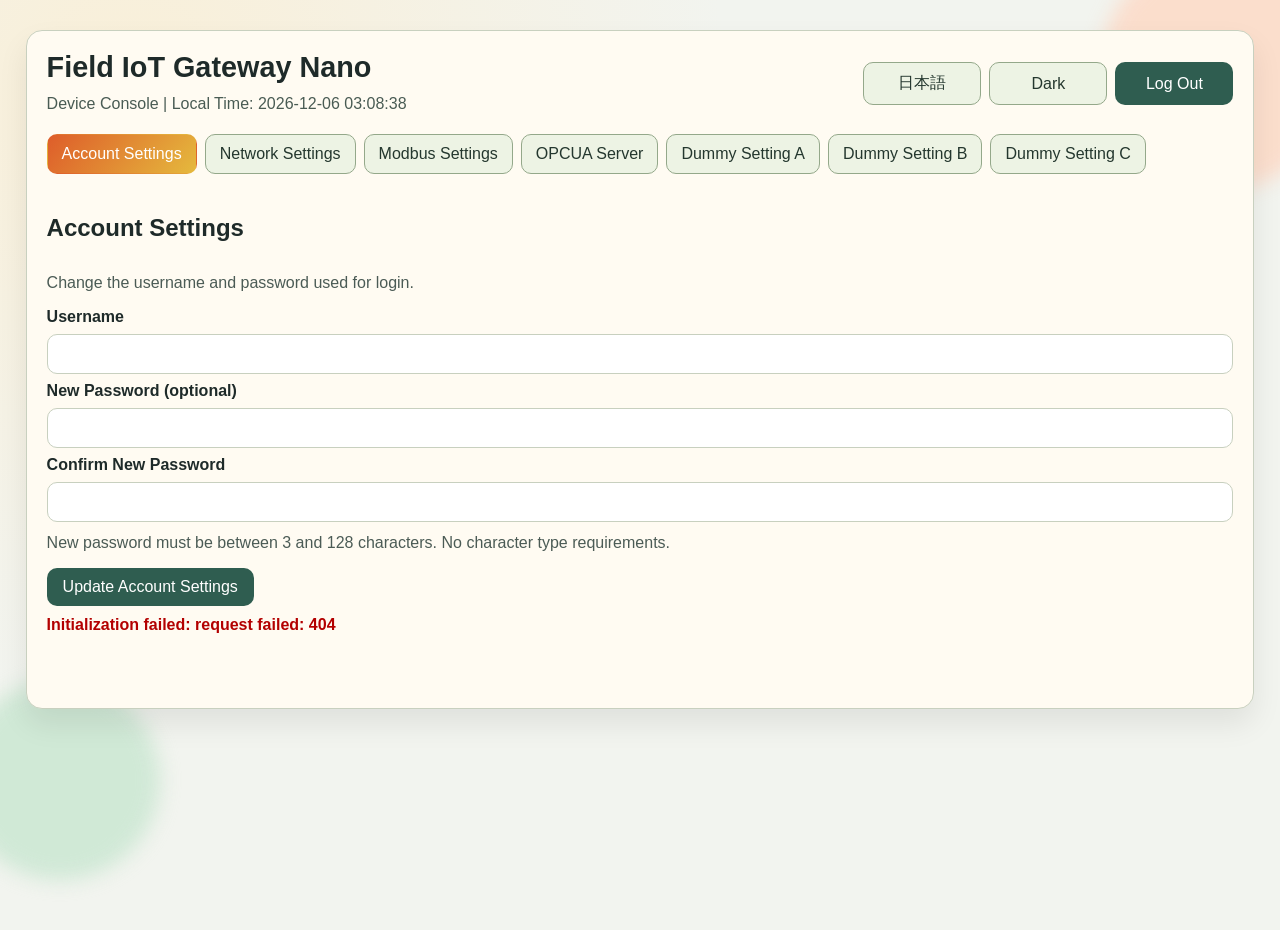
==== commit 5dab38ee: "Add Modbus settings tab, connection test, and ADDR0-8 HEX display" ====
--- a/templates/index.html
+++ b/templates/index.html
@@ -253,6 +253,60 @@
         <p id="message-opcua" class="tab-message"></p>
       </section>
 
+      <section id="panel-modbus" class="panel" role="tabpanel">
+        <div class="upload-card">
+          <h2 data-i18n="modbus.heading">Modbus TCP Master</h2>
+          <p class="custom-help" data-i18n="modbus.help">Configure up to 5 Modbus TCP slaves and map OPCUA Variable nodes to slave addresses. This first step saves a draft in Web UI settings.</p>
+          <div class="action-row">
+            <button id="modbus-add-slave-btn" type="button" class="action" data-i18n="modbus.actions.add_slave">Add</button>
+            <button id="modbus-open-mapping-btn" type="button" class="action secondary" data-i18n="modbus.actions.mapping">Mapping Settings</button>
+            <button id="modbus-save-btn" type="button" class="action" data-i18n="modbus.actions.save">Save Mapping</button>
+          </div>
+        </div>
+
+        <div class="upload-card">
+          <h3 data-i18n="modbus.slaves.heading">Slave Settings</h3>
+          <p class="custom-help" data-i18n="modbus.slaves.help">Define slave name, IP address, port, and register type. Up to 5 entries.</p>
+          <div class="modbus-grid-wrap">
+            <table id="modbus-slave-table" class="modbus-table">
+              <thead>
+                <tr>
+                  <th data-i18n="modbus.col.name">Name</th>
+                  <th data-i18n="modbus.col.ip">IP Address</th>
+                  <th data-i18n="modbus.col.port">Port No.</th>
+                  <th data-i18n="modbus.col.type">Type</th>
+                  <th data-i18n="modbus.col.actions">Actions</th>
+                </tr>
+              </thead>
+              <tbody id="modbus-slave-body"></tbody>
+            </table>
+          </div>
+          <p id="modbus-slave-count" class="custom-help"></p>
+        </div>
+
+        <div id="modbus-mapping-card" class="upload-card" style="display:none">
+          <h3 data-i18n="modbus.mapping.heading">Mapping Settings</h3>
+          <p class="custom-help" data-i18n="modbus.mapping.help">Variable nodes are loaded from OPCUA format.csv. Select a slave and enter address for each row.</p>
+          <div class="modbus-grid-wrap">
+            <table id="modbus-mapping-table" class="modbus-table">
+              <thead>
+                <tr>
+                  <th data-i18n="modbus.col.browse_path">BrowsePath</th>
+                  <th data-i18n="modbus.col.data_type">Type</th>
+                  <th data-i18n="modbus.col.slave_name">SlaveName</th>
+                  <th data-i18n="modbus.col.address">Address</th>
+                  <th data-i18n="modbus.col.actions">Actions</th>
+                </tr>
+              </thead>
+              <tbody id="modbus-mapping-body"></tbody>
+            </table>
+          </div>
+          <p id="modbus-mapping-status" class="custom-help"></p>
+        </div>
+
+        <p id="message-modbus" class="tab-message"></p>
+      </section>
+
       <section id="panel-auth-username" class="panel" role="tabpanel">
         <form id="auth-username-form">
           <h2 data-i18n="auth.heading">Account Settings</h2>
--- a/static/style.css
+++ b/static/style.css
@@ -387,6 +387,29 @@
   border-color: #5a7080;
 }
 
+body.theme-dark .modbus-table thead tr {
+  background: #1a2e3c;
+  color: #b8d4e0;
+}
+
+body.theme-dark .modbus-table tbody tr:nth-child(even) {
+  background: #1e2f3e;
+}
+
+body.theme-dark .modbus-table tbody tr:hover {
+  background: #243846;
+}
+
+body.theme-dark .modbus-table th,
+body.theme-dark .modbus-table td,
+body.theme-dark .modbus-grid-wrap {
+  border-color: #3a5060;
+}
+
+body.theme-dark .modbus-empty-cell {
+  color: #8aa0ae;
+}
+
 .panel {
   display: none;
   margin-top: 16px;
@@ -632,6 +655,59 @@
   font-weight: 600;
 }
 
+.modbus-grid-wrap {
+  overflow: auto;
+  border: 1px solid var(--line);
+  border-radius: 8px;
+  margin: 10px 0;
+}
+
+.modbus-table {
+  width: 100%;
+  border-collapse: collapse;
+  min-width: 760px;
+}
+
+.modbus-table thead tr {
+  background: #eef2e8;
+}
+
+.modbus-table th,
+.modbus-table td {
+  padding: 8px;
+  border: 1px solid var(--line);
+  vertical-align: middle;
+  text-align: left;
+}
+
+.modbus-table tbody tr:nth-child(even) {
+  background: #f6f8f3;
+}
+
+.modbus-table tbody tr:hover {
+  background: #edf5e8;
+}
+
+.modbus-table input,
+.modbus-table select {
+  width: 100%;
+  min-width: 120px;
+}
+
+.modbus-table .action-row {
+  flex-wrap: nowrap;
+}
+
+.modbus-table .action {
+  min-width: 84px;
+}
+
+.modbus-empty-cell {
+  text-align: center;
+  color: #5b6a62;
+  padding: 18px;
+}
+
 @keyframes reveal {
   from {
     opacity: 0;
@@ -683,6 +759,10 @@
   .file-item {
     flex-direction: column;
     align-items: stretch;
+  }
+
+  .modbus-table {
+    min-width: 640px;
   }
 }
 
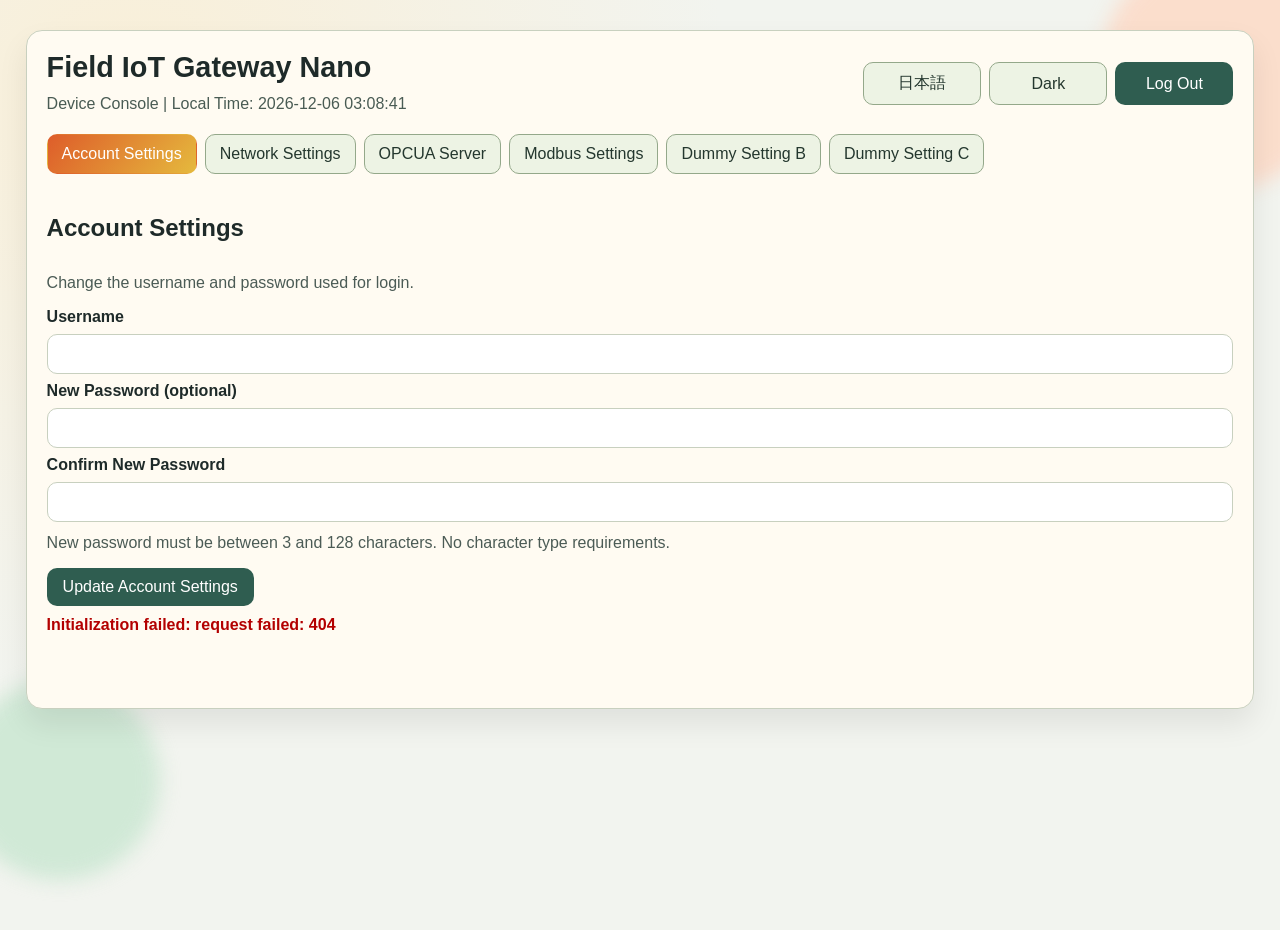
==== commit a1eb5623: "feat(modbus): add Unit ID column, fix tab order and fetch URL, improve result display - Add Unit ID " ====
--- a/templates/index.html
+++ b/templates/index.html
@@ -274,6 +274,7 @@
                   <th data-i18n="modbus.col.name">Name</th>
                   <th data-i18n="modbus.col.ip">IP Address</th>
                   <th data-i18n="modbus.col.port">Port No.</th>
+                  <th data-i18n="modbus.col.unit_id">Unit ID</th>
                   <th data-i18n="modbus.col.type">Type</th>
                   <th data-i18n="modbus.col.actions">Actions</th>
                 </tr>
@@ -304,6 +305,22 @@
           <p id="modbus-mapping-status" class="custom-help"></p>
         </div>
 
+        <div id="modbus-connect-result-card" class="upload-card" hidden>
+          <h3 data-i18n="modbus.result.heading">Connection Result</h3>
+          <p id="modbus-connect-result-summary" class="custom-help"></p>
+          <div class="modbus-grid-wrap">
+            <table class="modbus-table modbus-result-table">
+              <thead>
+                <tr>
+                  <th data-i18n="modbus.result.col.address">Address</th>
+                  <th data-i18n="modbus.result.col.value">Value</th>
+                </tr>
+              </thead>
+              <tbody id="modbus-connect-result-body"></tbody>
+            </table>
+          </div>
+        </div>
+
         <p id="message-modbus" class="tab-message"></p>
       </section>
 
--- a/static/style.css
+++ b/static/style.css
@@ -708,6 +708,23 @@
   padding: 18px;
 }
 
+.modbus-result-table {
+  min-width: 320px;
+}
+
+.modbus-result-summary {
+  color: #2f5d50;
+}
+
+.modbus-result-summary.is-error {
+  color: #b30000;
+}
+
+.modbus-result-empty {
+  text-align: center;
+  color: #5b6a62;
+}
+
 @keyframes reveal {
   from {
     opacity: 0;
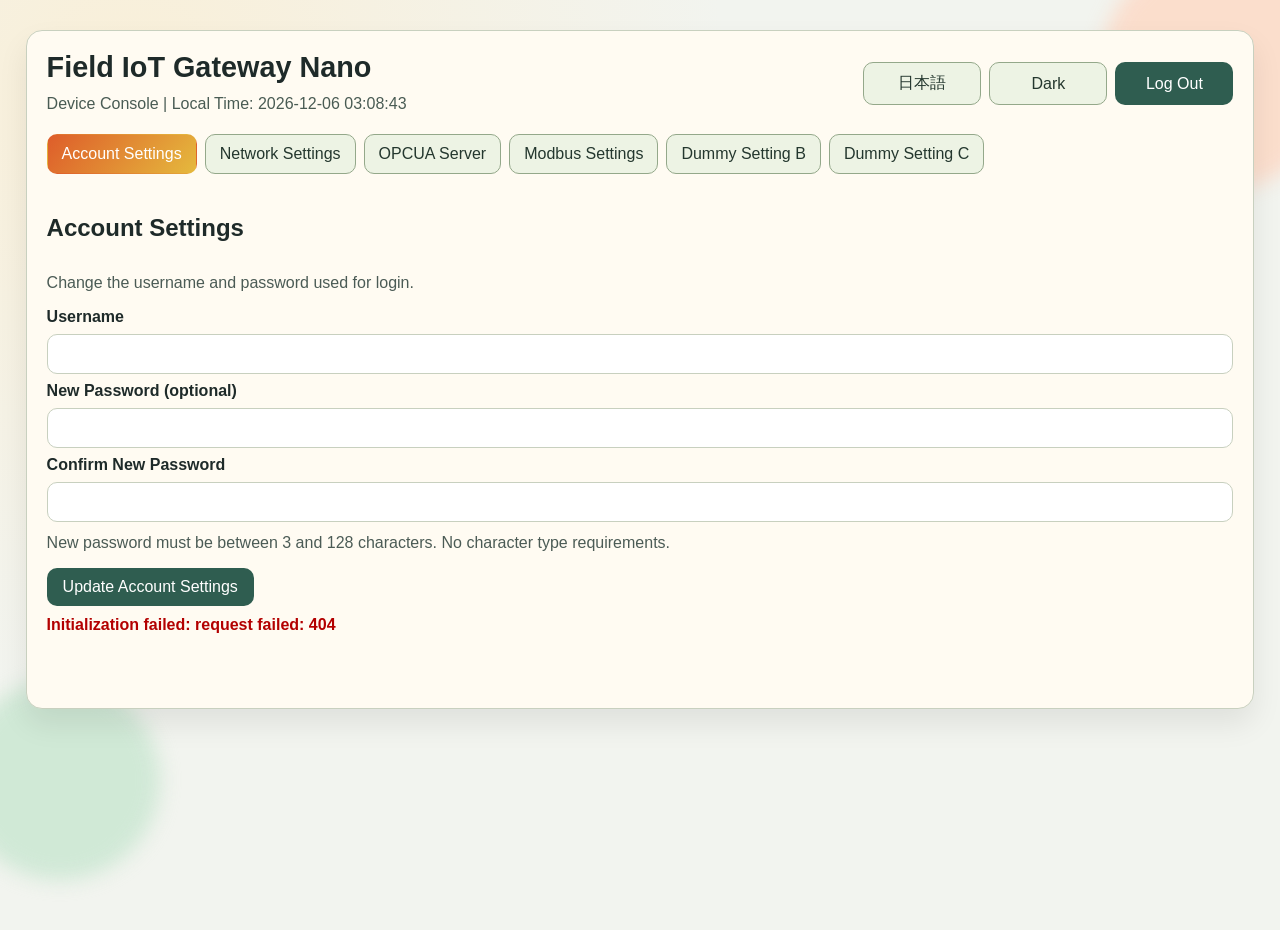
==== commit 4ca8a214: "fix: Modbusマッピンググリッドにて BrowsePath・BrowseName 両列を表示するよう修正 - マッピングテーブルのヘッダに BrowsePath 列を追加 - 各行に Brow" ====
--- a/templates/index.html
+++ b/templates/index.html
@@ -293,6 +293,7 @@
               <thead>
                 <tr>
                   <th data-i18n="modbus.col.browse_path">BrowsePath</th>
+                  <th data-i18n="modbus.col.browse_name">BrowseName</th>
                   <th data-i18n="modbus.col.data_type">Type</th>
                   <th data-i18n="modbus.col.slave_name">SlaveName</th>
                   <th data-i18n="modbus.col.address">Address</th>
--- a/static/style.css
+++ b/static/style.css
@@ -655,6 +655,14 @@
   font-weight: 600;
 }
 
+.tab-message.is-error {
+  color: #b30000;
+}
+
+.tab-message.is-ok {
+  color: #2f5d50;
+}
+
 .modbus-grid-wrap {
   overflow: auto;
   border: 1px solid var(--line);
@@ -1073,6 +1081,30 @@
   color: #2f5d50;
 }
 
+body.theme-dark tr.grid-row-error {
+  background: #3d1a1a !important;
+}
+
+body.theme-dark tr.grid-row-error td {
+  border-color: #7a2a2a;
+}
+
+body.theme-dark .grid-validation-status.is-error {
+  color: #ff8080;
+}
+
+body.theme-dark .grid-validation-status.is-ok {
+  color: #5cb85c;
+}
+
+body.theme-dark .tab-message.is-error {
+  color: #ff8080;
+}
+
+body.theme-dark .tab-message.is-ok {
+  color: #5cb85c;
+}
+
 .grid-toolbar {
   flex-wrap: wrap;
   gap: 8px;
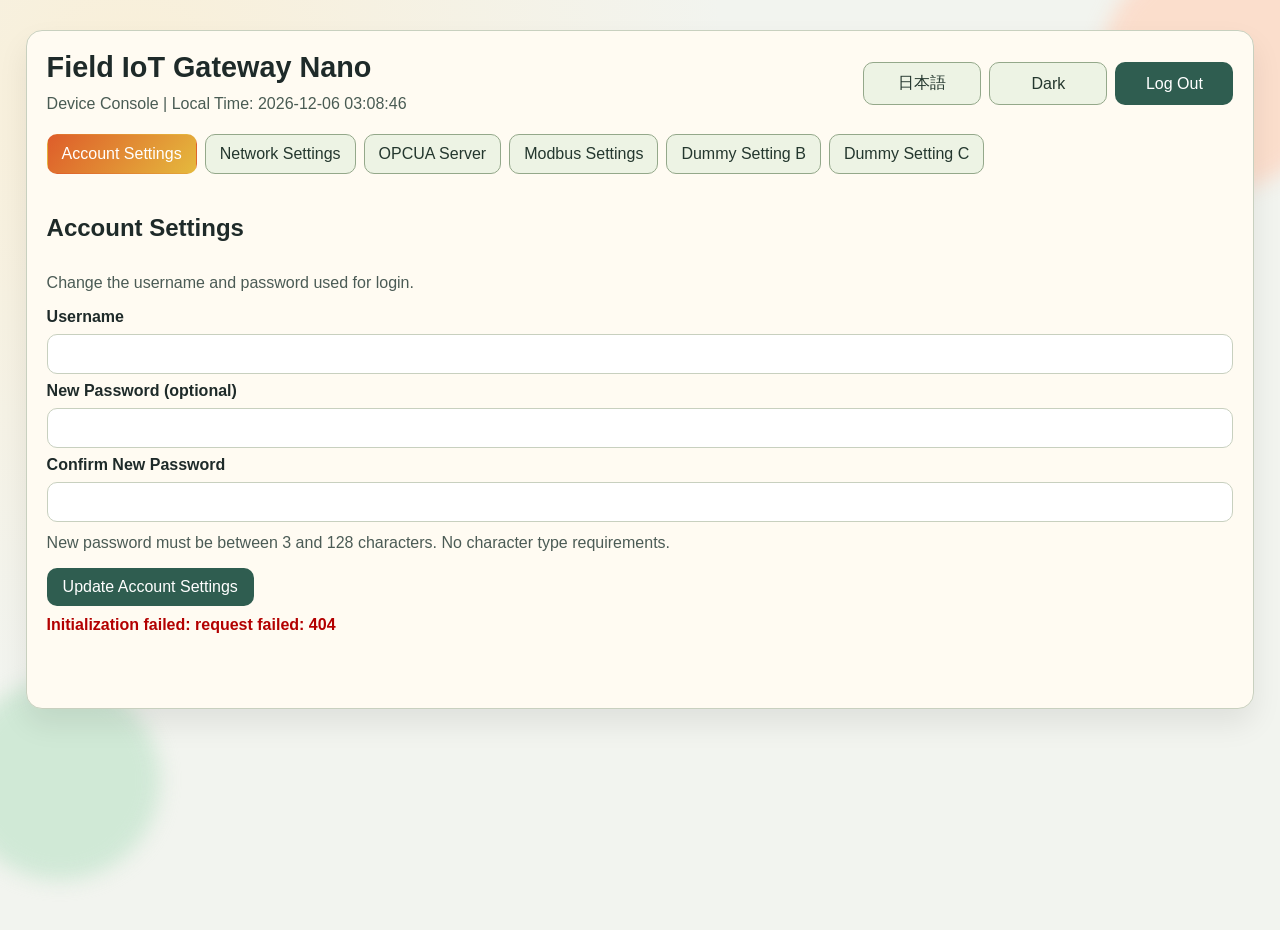
==== commit 6619a7d8: "feat: Modbus設定タブの unitId 対応と仕様書追加 - app/main.py: _normalize_modbus_slave / parse_modbus_settings_csv" ====
--- a/templates/index.html
+++ b/templates/index.html
@@ -266,7 +266,7 @@
 
         <div class="upload-card">
           <h3 data-i18n="modbus.slaves.heading">Slave Settings</h3>
-          <p class="custom-help" data-i18n="modbus.slaves.help">Define slave name, IP address, port, and register type. Up to 5 entries.</p>
+          <p class="custom-help" data-i18n="modbus.slaves.help">Define slave name, IP address, port, Unit ID, and register type. Up to 5 entries.</p>
           <div class="modbus-grid-wrap">
             <table id="modbus-slave-table" class="modbus-table">
               <thead>
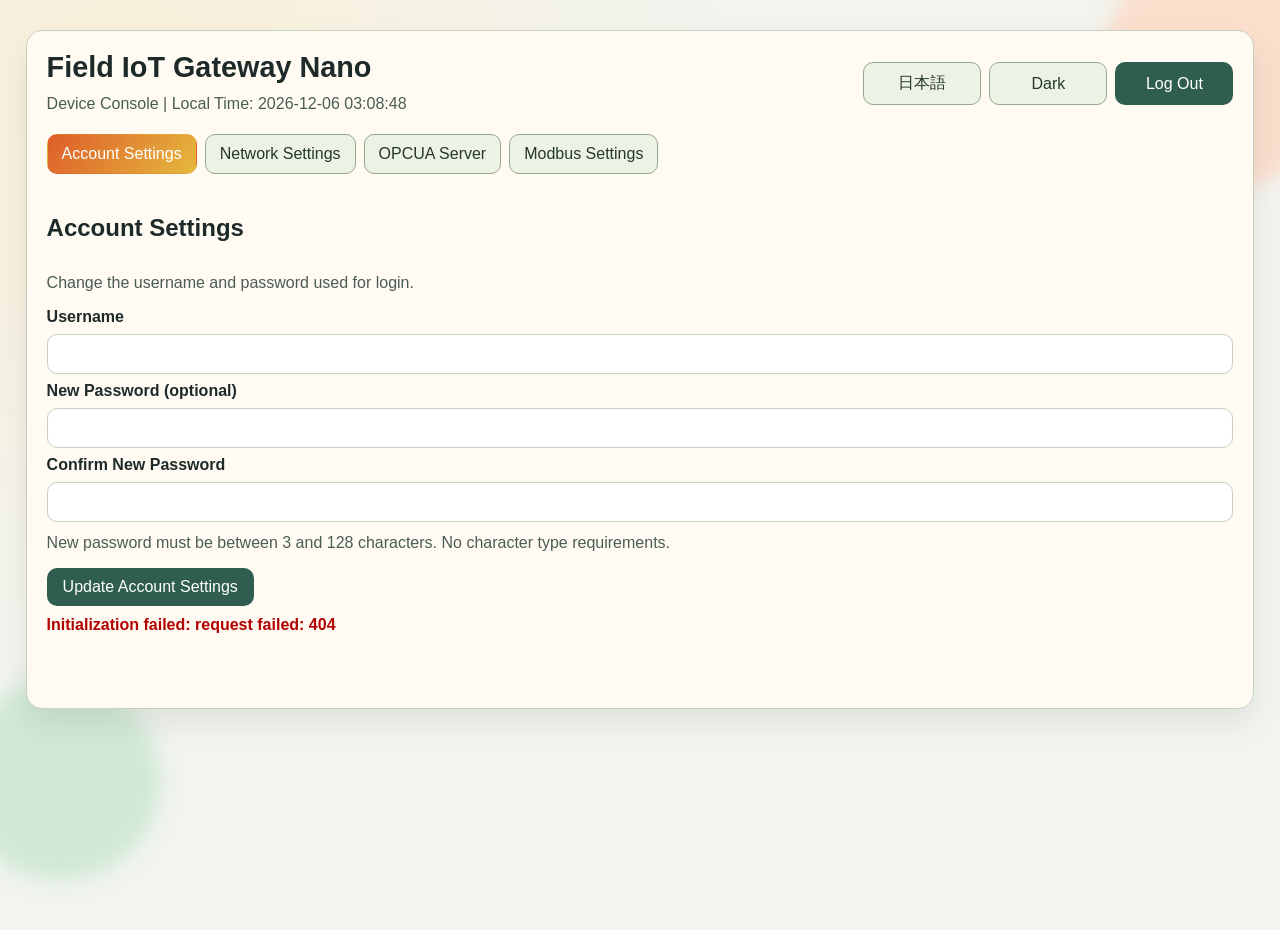
==== commit 6972e64b: "feat(webui): Modbusファイルのアップロード/ダウンロード機能と設定同期 - app/main.py: Modbusファイルアップロード・ダウンロードAPIを追加   upload_m" ====
--- a/templates/index.html
+++ b/templates/index.html
@@ -265,6 +265,18 @@
         </div>
 
         <div class="upload-card">
+          <form id="modbus-file-form" enctype="multipart/form-data">
+            <label data-i18n="modbus.file.label">Modbus設定CSVをアップロード</label>
+            <input id="modbus_file" name="file" type="file" accept=".csv" required />
+            <p id="modbus-file-status" class="custom-help" data-i18n="modbus.file.help">任意のCSVを選択できます。保存時は modbustcp.csv として固定名で配置されます。</p>
+            <div class="action-row">
+              <button id="modbus-file-upload-btn" type="button" class="action" data-i18n="actions.upload">Upload</button>
+              <button id="modbus-file-download-btn" type="button" class="action" disabled data-i18n="actions.download_current">Download Current</button>
+            </div>
+          </form>
+        </div>
+
+        <div class="upload-card">
           <h3 data-i18n="modbus.slaves.heading">Slave Settings</h3>
           <p class="custom-help" data-i18n="modbus.slaves.help">Define slave name, IP address, port, Unit ID, and register type. Up to 5 entries.</p>
           <div class="modbus-grid-wrap">
